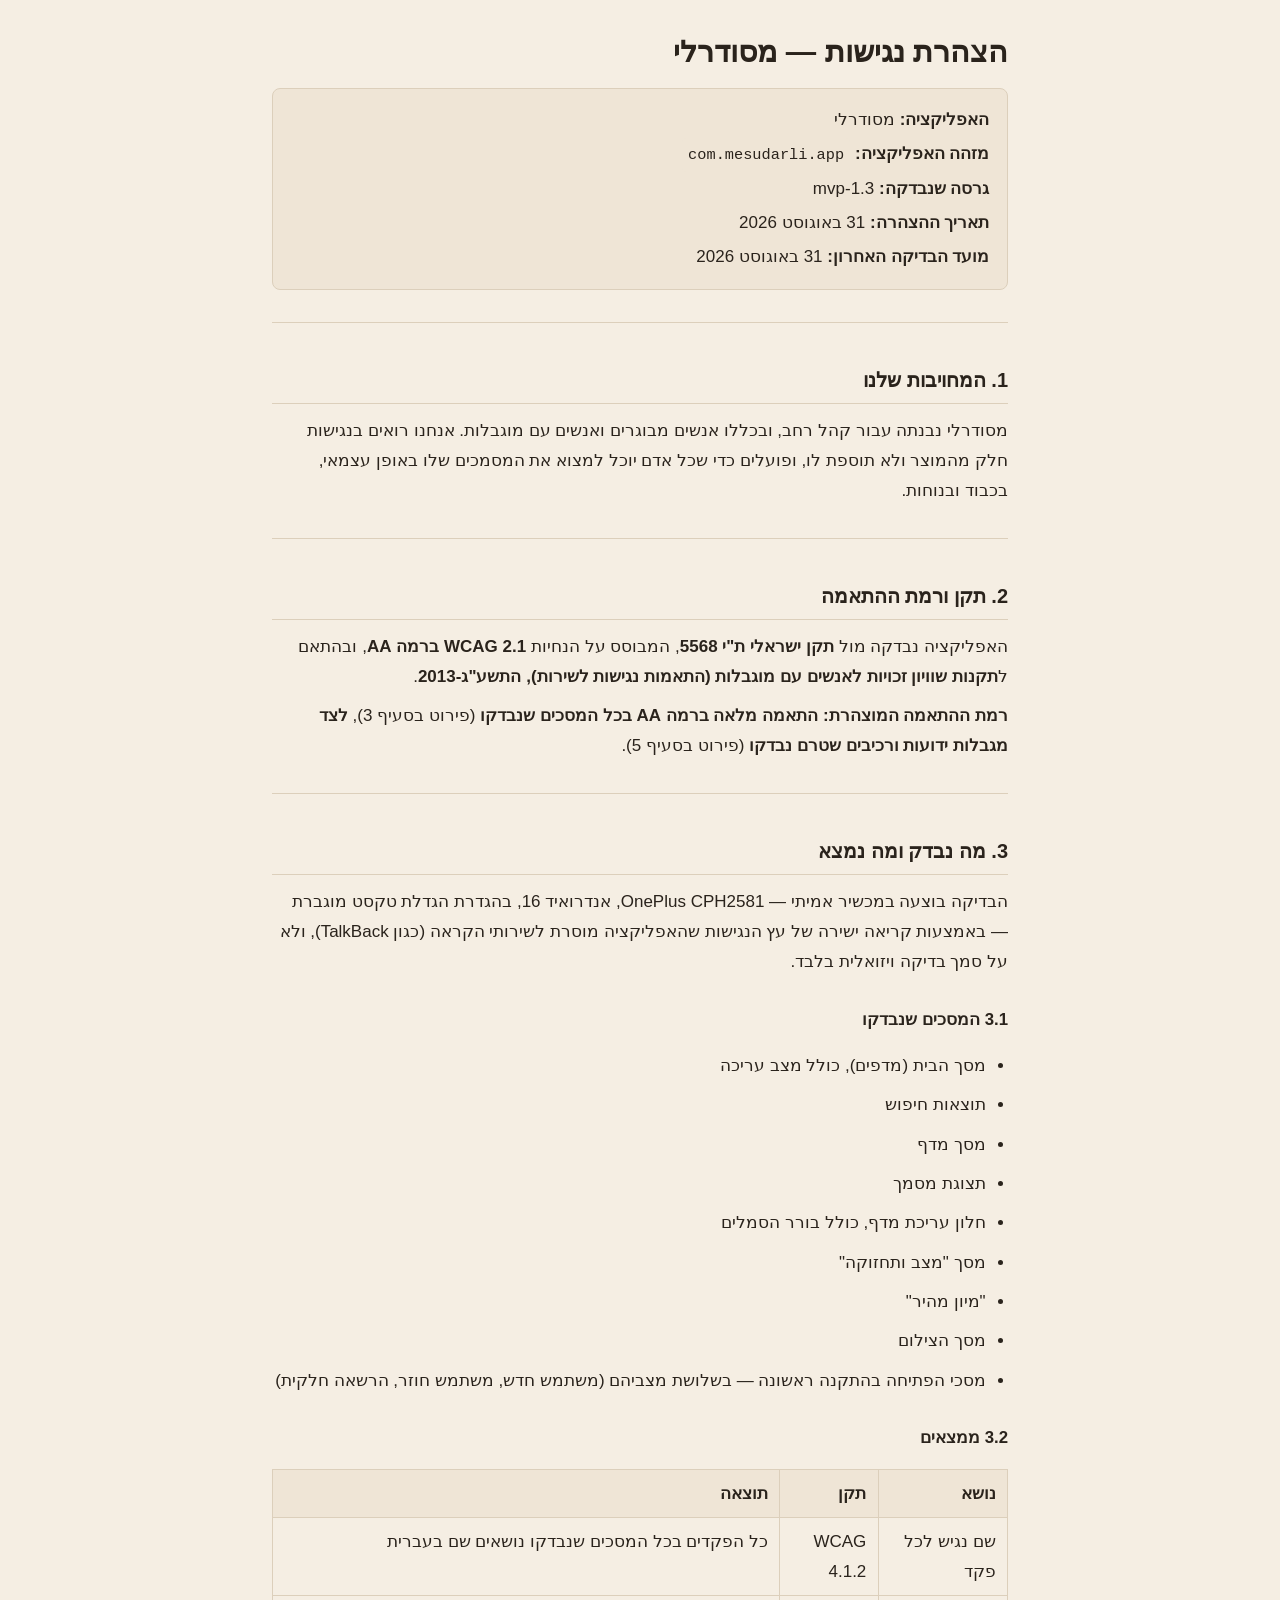
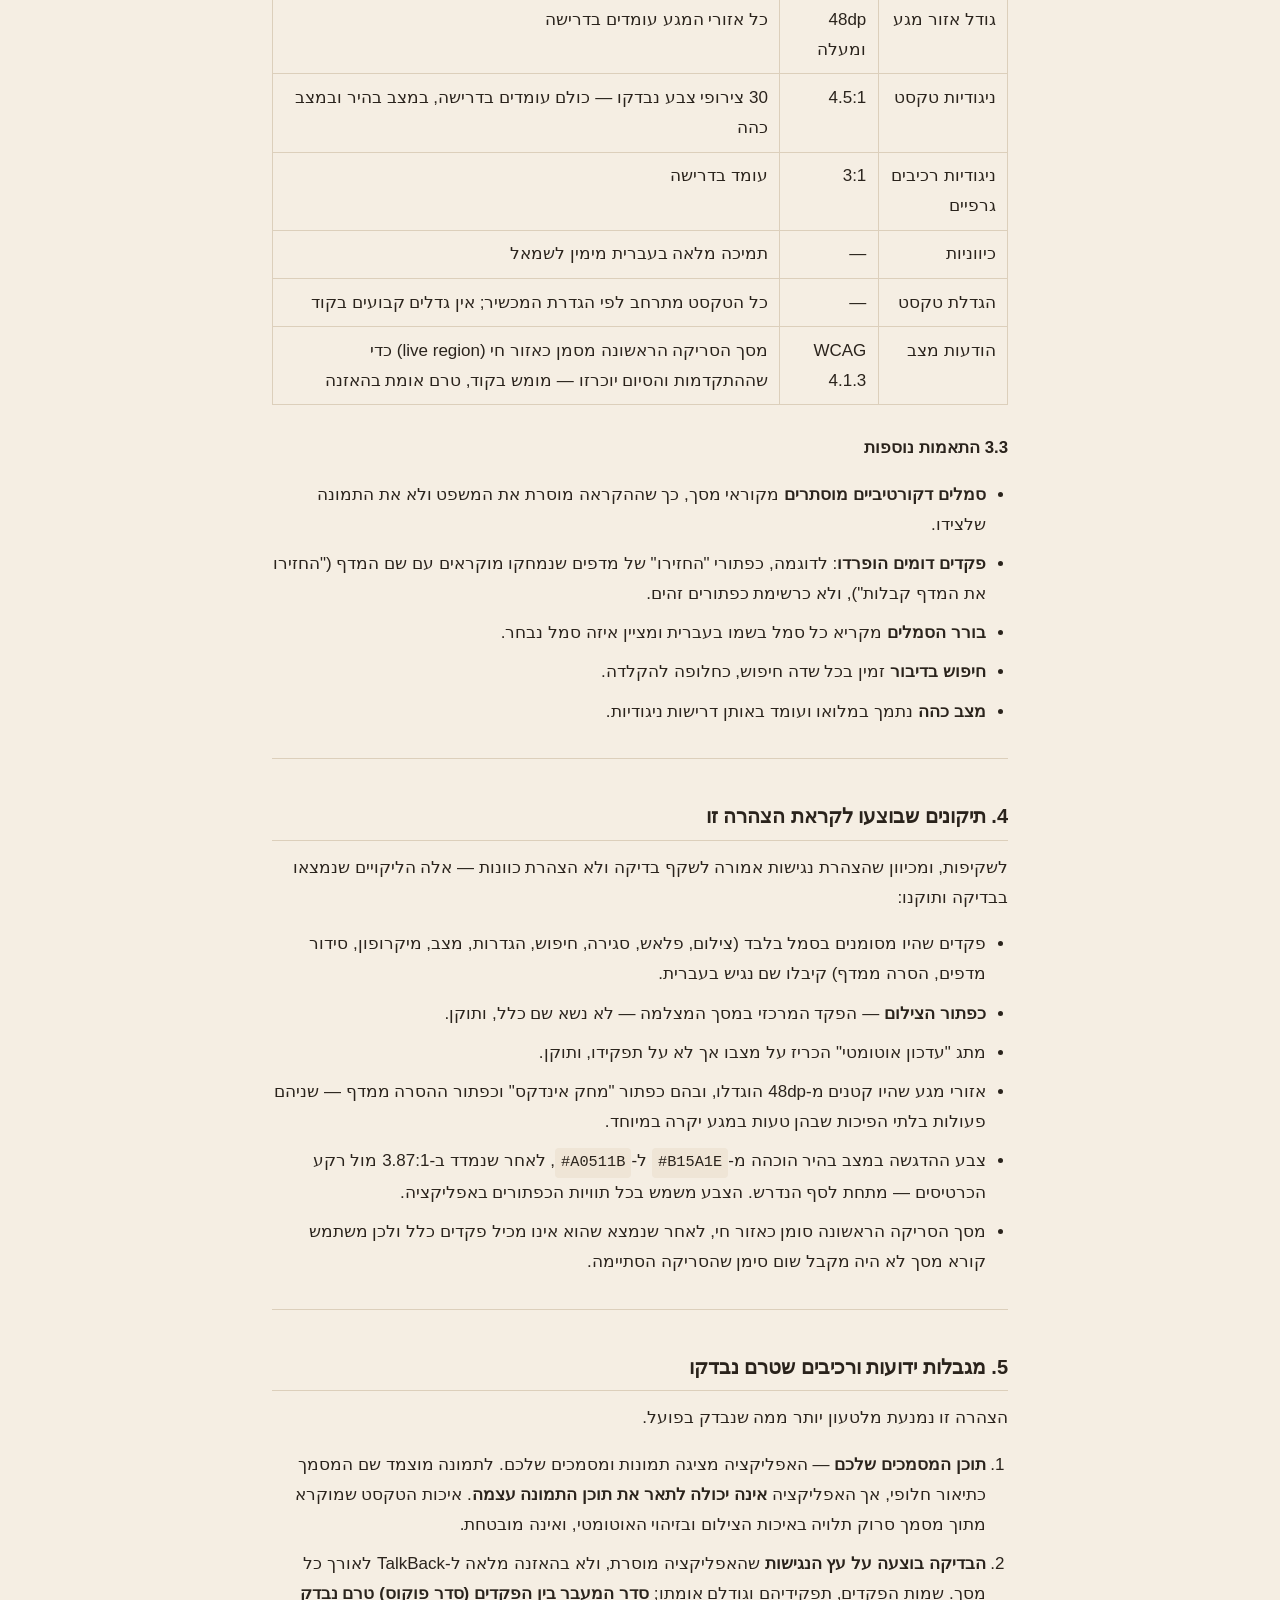
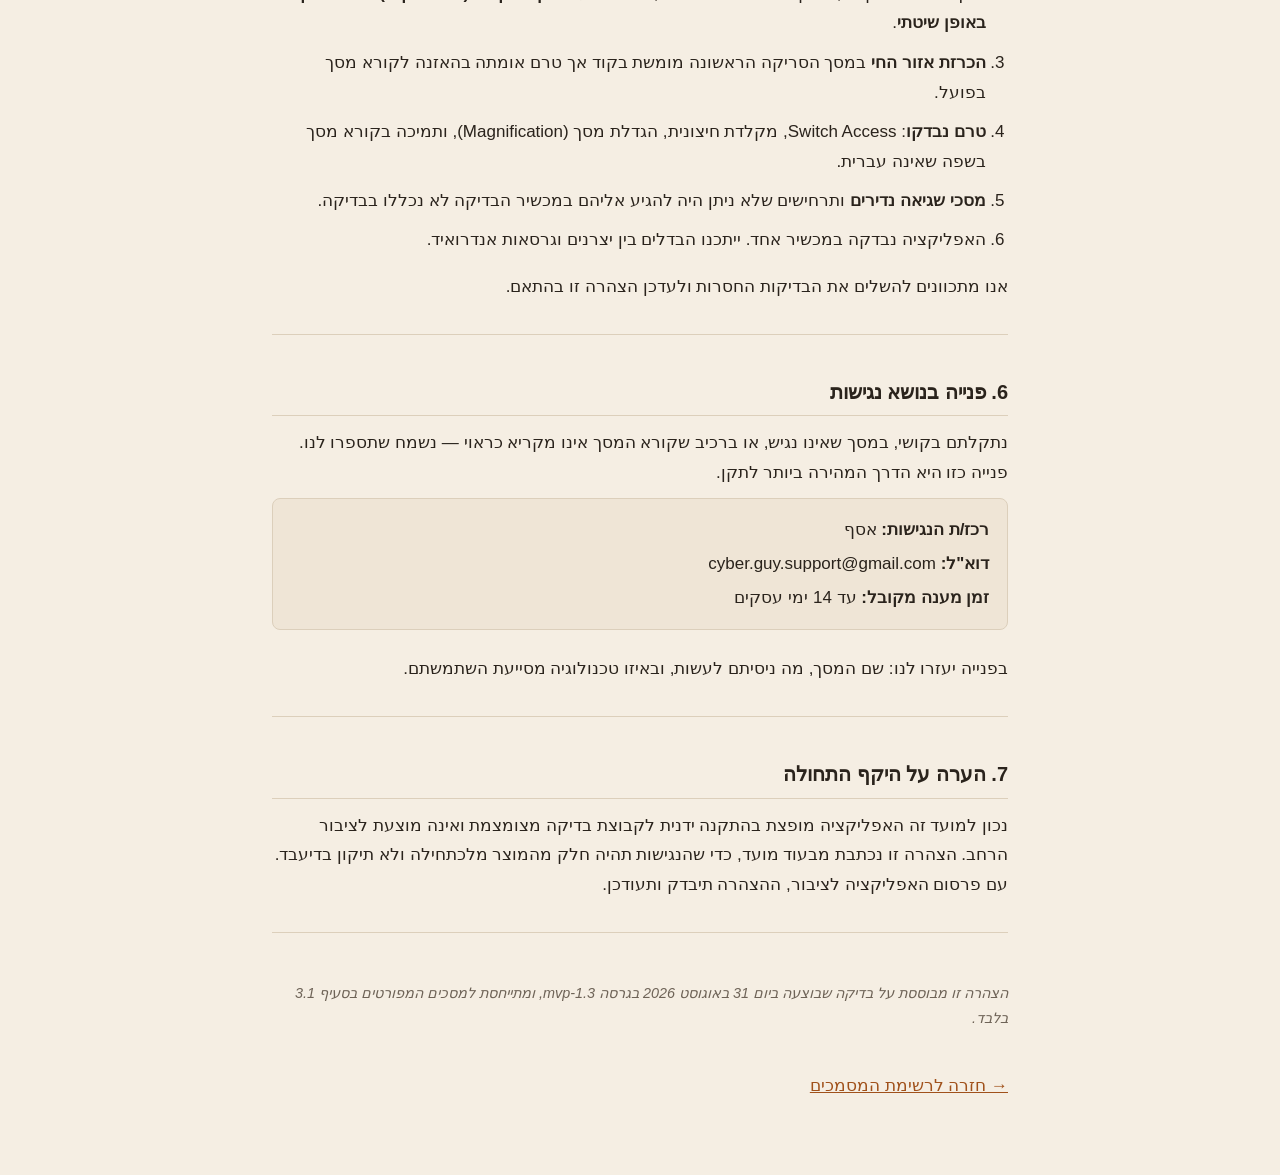
==== accessibility/index.html @ 5763c99a "Privacy policy and accessibility statement for מסודרלי Both documents in Hebrew, right-to-left, serv" ====
<!DOCTYPE html>
<html lang="he" dir="rtl">
<head>
<meta charset="utf-8">
<meta name="viewport" content="width=device-width, initial-scale=1">
<title>הצהרת נגישות — מסודרלי</title>
<link rel="stylesheet" href="../style.css">
</head>
<body>
<main>
<h1>הצהרת נגישות — מסודרלי</h1>
<p class="meta"><strong>האפליקציה:</strong> מסודרלי<br><strong>מזהה האפליקציה:</strong> <code>com.mesudarli.app</code><br><strong>גרסה שנבדקה:</strong> 1.3-mvp<br><strong>תאריך ההצהרה:</strong> 31 באוגוסט 2026<br><strong>מועד הבדיקה האחרון:</strong> 31 באוגוסט 2026</p>
<hr>
<h2>1. המחויבות שלנו</h2>
<p>מסודרלי נבנתה עבור קהל רחב, ובכללו אנשים מבוגרים ואנשים עם מוגבלות. אנחנו רואים בנגישות חלק מהמוצר ולא תוספת לו, ופועלים כדי שכל אדם יוכל למצוא את המסמכים שלו באופן עצמאי, בכבוד ובנוחות.</p>
<hr>
<h2>2. תקן ורמת ההתאמה</h2>
<p>האפליקציה נבדקה מול <strong>תקן ישראלי ת&quot;י 5568</strong>, המבוסס על הנחיות <strong>WCAG 2.1 ברמה AA</strong>, ובהתאם ל<strong>תקנות שוויון זכויות לאנשים עם מוגבלות (התאמות נגישות לשירות), התשע&quot;ג‑2013</strong>.</p>
<p><strong>רמת ההתאמה המוצהרת: התאמה מלאה ברמה AA בכל המסכים שנבדקו</strong> (פירוט בסעיף 3), <strong>לצד מגבלות ידועות ורכיבים שטרם נבדקו</strong> (פירוט בסעיף 5).</p>
<hr>
<h2>3. מה נבדק ומה נמצא</h2>
<p>הבדיקה בוצעה במכשיר אמיתי — OnePlus CPH2581, אנדרואיד 16, בהגדרת הגדלת טקסט מוגברת — באמצעות קריאה ישירה של עץ הנגישות שהאפליקציה מוסרת לשירותי הקראה (כגון TalkBack), ולא על סמך בדיקה ויזואלית בלבד.</p>
<h3>3.1 המסכים שנבדקו</h3>
<ul><li>מסך הבית (מדפים), כולל מצב עריכה</li><li>תוצאות חיפוש</li><li>מסך מדף</li><li>תצוגת מסמך</li><li>חלון עריכת מדף, כולל בורר הסמלים</li><li>מסך &quot;מצב ותחזוקה&quot;</li><li>&quot;מיון מהיר&quot;</li><li>מסך הצילום</li><li>מסכי הפתיחה בהתקנה ראשונה — בשלושת מצביהם (משתמש חדש, משתמש חוזר, הרשאה חלקית)</li></ul>
<h3>3.2 ממצאים</h3>
<table>
<tr><th>נושא</th><th>תקן</th><th>תוצאה</th></tr>
<tr><td>שם נגיש לכל פקד</td><td>WCAG 4.1.2</td><td>כל הפקדים בכל המסכים שנבדקו נושאים שם בעברית</td></tr>
<tr><td>גודל אזור מגע</td><td>48dp ומעלה</td><td>כל אזורי המגע עומדים בדרישה</td></tr>
<tr><td>ניגודיות טקסט</td><td>4.5:1</td><td>30 צירופי צבע נבדקו — כולם עומדים בדרישה, במצב בהיר ובמצב כהה</td></tr>
<tr><td>ניגודיות רכיבים גרפיים</td><td>3:1</td><td>עומד בדרישה</td></tr>
<tr><td>כיווניות</td><td>—</td><td>תמיכה מלאה בעברית מימין לשמאל</td></tr>
<tr><td>הגדלת טקסט</td><td>—</td><td>כל הטקסט מתרחב לפי הגדרת המכשיר; אין גדלים קבועים בקוד</td></tr>
<tr><td>הודעות מצב</td><td>WCAG 4.1.3</td><td>מסך הסריקה הראשונה מסמן כאזור חי (live region) כדי שההתקדמות והסיום יוכרזו — מומש בקוד, טרם אומת בהאזנה</td></tr>
</table>
<h3>3.3 התאמות נוספות</h3>
<ul><li><strong>סמלים דקורטיביים מוסתרים</strong> מקוראי מסך, כך שההקראה מוסרת את המשפט ולא את התמונה שלצידו.</li><li><strong>פקדים דומים הופרדו</strong>: לדוגמה, כפתורי &quot;החזירו&quot; של מדפים שנמחקו מוקראים עם שם המדף (&quot;החזירו את המדף קבלות&quot;), ולא כרשימת כפתורים זהים.</li><li><strong>בורר הסמלים</strong> מקריא כל סמל בשמו בעברית ומציין איזה סמל נבחר.</li><li><strong>חיפוש בדיבור</strong> זמין בכל שדה חיפוש, כחלופה להקלדה.</li><li><strong>מצב כהה</strong> נתמך במלואו ועומד באותן דרישות ניגודיות.</li></ul>
<hr>
<h2>4. תיקונים שבוצעו לקראת הצהרה זו</h2>
<p>לשקיפות, ומכיוון שהצהרת נגישות אמורה לשקף בדיקה ולא הצהרת כוונות — אלה הליקויים שנמצאו בבדיקה ותוקנו:</p>
<ul><li>פקדים שהיו מסומנים בסמל בלבד (צילום, פלאש, סגירה, חיפוש, הגדרות, מצב, מיקרופון, סידור מדפים, הסרה ממדף) קיבלו שם נגיש בעברית.</li><li><strong>כפתור הצילום</strong> — הפקד המרכזי במסך המצלמה — לא נשא שם כלל, ותוקן.</li><li>מתג &quot;עדכון אוטומטי&quot; הכריז על מצבו אך לא על תפקידו, ותוקן.</li><li>אזורי מגע שהיו קטנים מ‑48dp הוגדלו, ובהם כפתור &quot;מחק אינדקס&quot; וכפתור ההסרה ממדף — שניהם פעולות בלתי הפיכות שבהן טעות במגע יקרה במיוחד.</li><li>צבע ההדגשה במצב בהיר הוכהה מ‑<code>#B15A1E</code> ל‑<code>#A0511B</code>, לאחר שנמדד ב‑3.87:1 מול רקע הכרטיסים — מתחת לסף הנדרש. הצבע משמש בכל תוויות הכפתורים באפליקציה.</li><li>מסך הסריקה הראשונה סומן כאזור חי, לאחר שנמצא שהוא אינו מכיל פקדים כלל ולכן משתמש קורא מסך לא היה מקבל שום סימן שהסריקה הסתיימה.</li></ul>
<hr>
<h2>5. מגבלות ידועות ורכיבים שטרם נבדקו</h2>
<p>הצהרה זו נמנעת מלטעון יותר ממה שנבדק בפועל.</p>
<ol><li><strong>תוכן המסמכים שלכם</strong> — האפליקציה מציגה תמונות ומסמכים שלכם. לתמונה מוצמד שם המסמך כתיאור חלופי, אך האפליקציה <strong>אינה יכולה לתאר את תוכן התמונה עצמה</strong>. איכות הטקסט שמוקרא מתוך מסמך סרוק תלויה באיכות הצילום ובזיהוי האוטומטי, ואינה מובטחת.</li><li><strong>הבדיקה בוצעה על עץ הנגישות</strong> שהאפליקציה מוסרת, ולא בהאזנה מלאה ל‑TalkBack לאורך כל מסך. שמות הפקדים, תפקידיהם וגודלם אומתו; <strong>סדר המעבר בין הפקדים (סדר פוקוס) טרם נבדק באופן שיטתי</strong>.</li><li><strong>הכרזת אזור החי</strong> במסך הסריקה הראשונה מומשת בקוד אך טרם אומתה בהאזנה לקורא מסך בפועל.</li><li><strong>טרם נבדקו</strong>: Switch Access, מקלדת חיצונית, הגדלת מסך (Magnification), ותמיכה בקורא מסך בשפה שאינה עברית.</li><li><strong>מסכי שגיאה נדירים</strong> ותרחישים שלא ניתן היה להגיע אליהם במכשיר הבדיקה לא נכללו בבדיקה.</li><li>האפליקציה נבדקה במכשיר אחד. ייתכנו הבדלים בין יצרנים וגרסאות אנדרואיד.</li></ol>
<p>אנו מתכוונים להשלים את הבדיקות החסרות ולעדכן הצהרה זו בהתאם.</p>
<hr>
<h2>6. פנייה בנושא נגישות</h2>
<p>נתקלתם בקושי, במסך שאינו נגיש, או ברכיב שקורא המסך אינו מקריא כראוי — נשמח שתספרו לנו. פנייה כזו היא הדרך המהירה ביותר לתקן.</p>
<p class="meta"><strong>רכז/ת הנגישות:</strong> אסף<br><strong>דוא&quot;ל:</strong> cyber.guy.support@gmail.com<br><strong>זמן מענה מקובל:</strong> עד 14 ימי עסקים</p>
<p>בפנייה יעזרו לנו: שם המסך, מה ניסיתם לעשות, ובאיזו טכנולוגיה מסייעת השתמשתם.</p>
<hr>
<h2>7. הערה על היקף התחולה</h2>
<p>נכון למועד זה האפליקציה מופצת בהתקנה ידנית לקבוצת בדיקה מצומצמת ואינה מוצעת לציבור הרחב. הצהרה זו נכתבת מבעוד מועד, כדי שהנגישות תהיה חלק מהמוצר מלכתחילה ולא תיקון בדיעבד. עם פרסום האפליקציה לציבור, ההצהרה תיבדק ותעודכן.</p>
<hr>
<footer><em>הצהרה זו מבוססת על בדיקה שבוצעה ביום 31 באוגוסט 2026 בגרסה 1.3-mvp, ומתייחסת למסכים המפורטים בסעיף 3.1 בלבד.</em></footer>
<p style="margin-top:2.5rem"><a href="../">→ חזרה לרשימת המסמכים</a></p>
</main>
</body>
</html>
---- style.css ----
:root { color-scheme: light dark; --ink:#2A231C; --bg:#F5EEE3; --card:#EFE5D6;
         --muted:#6E6357; --accent:#A0511B; --line:#DCCFBB; }
@media (prefers-color-scheme: dark) {
  :root { --ink:#F1E9DE; --bg:#17130F; --card:#2C241C; --muted:#B3A695;
          --accent:#E2913F; --line:#3A2F26; }
}
* { box-sizing: border-box; }
body { margin:0; padding:2rem 1rem 4rem; background:var(--bg); color:var(--ink);
       font-family:"Segoe UI","Noto Sans Hebrew",Arial,sans-serif; line-height:1.75;
       font-size:17px; }
main { max-width:46rem; margin:0 auto; }
h1 { font-size:1.9rem; line-height:1.3; margin:0 0 1rem; }
h2 { font-size:1.25rem; margin:2.5rem 0 .75rem; padding-bottom:.35rem;
     border-bottom:1px solid var(--line); }
h3 { font-size:1.05rem; margin:1.75rem 0 .5rem; }
p, li { margin:.6rem 0; }
ul, ol { padding-inline-start:1.4rem; }
a { color:var(--accent); }
code { background:var(--card); padding:.12em .4em; border-radius:4px;
       font-family:Consolas,"Courier New",monospace; font-size:.9em;
       direction:ltr; unicode-bidi:embed; display:inline-block; }
hr { border:0; border-top:1px solid var(--line); margin:2rem 0; }
table { border-collapse:collapse; width:100%; margin:1rem 0; display:block;
        overflow-x:auto; }
th, td { border:1px solid var(--line); padding:.55rem .7rem; text-align:right;
         vertical-align:top; }
th { background:var(--card); font-weight:700; }
.meta { background:var(--card); border:1px solid var(--line); border-radius:8px;
        padding:.9rem 1.1rem; margin:0 0 1.5rem; line-height:2; }
footer { margin-top:3rem; color:var(--muted); font-size:.9rem; }
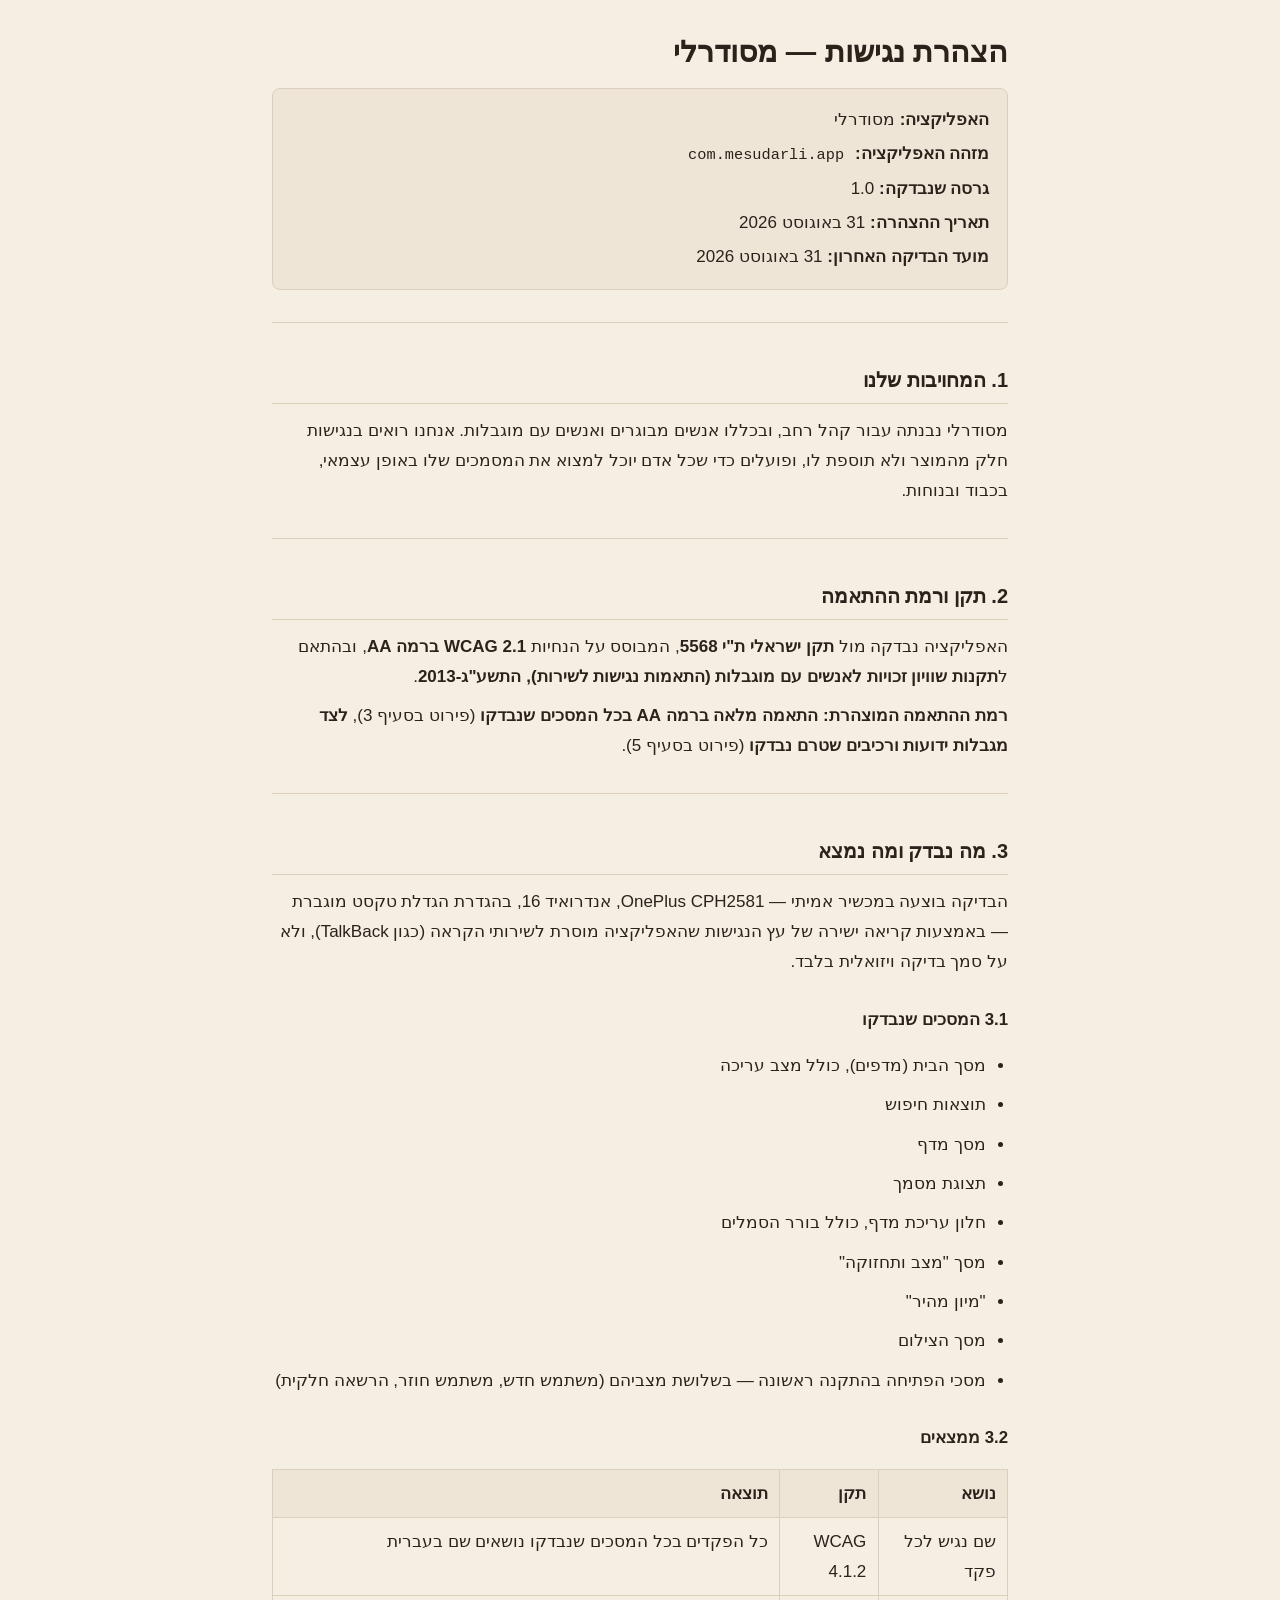
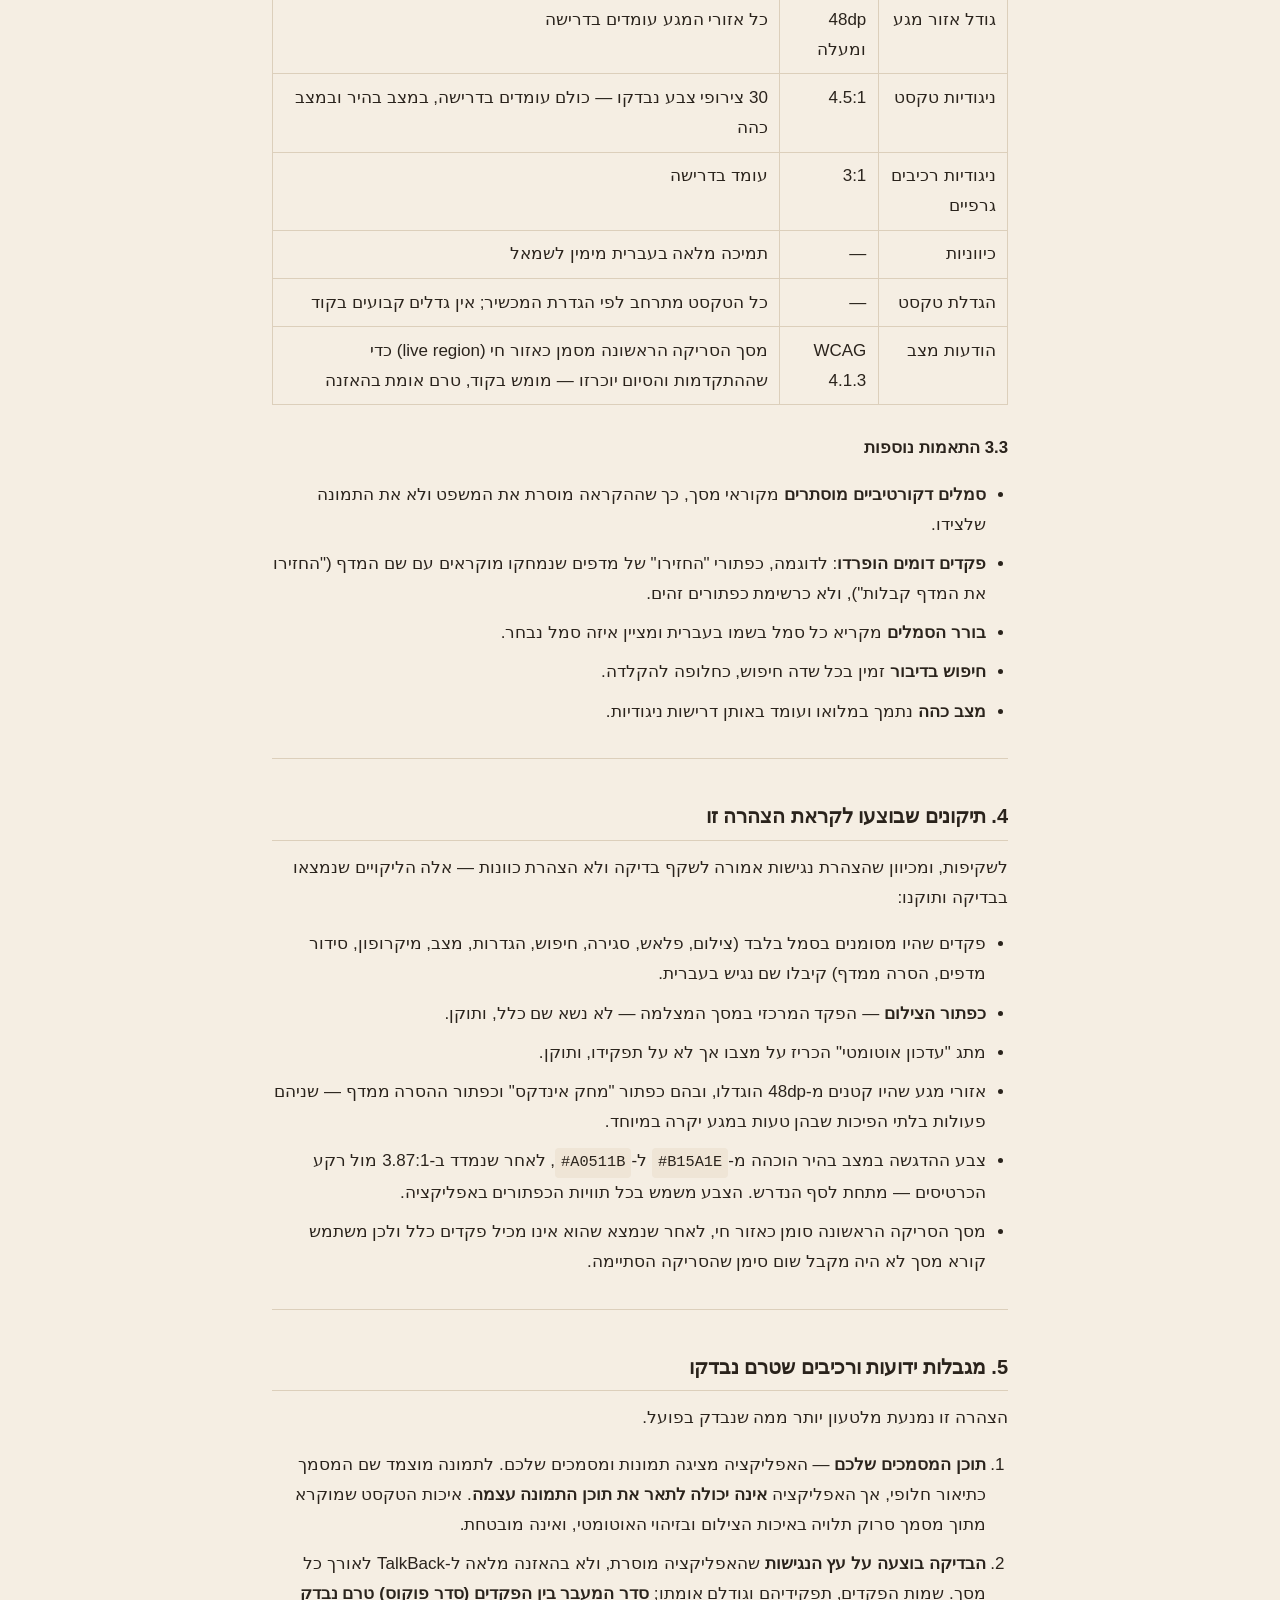
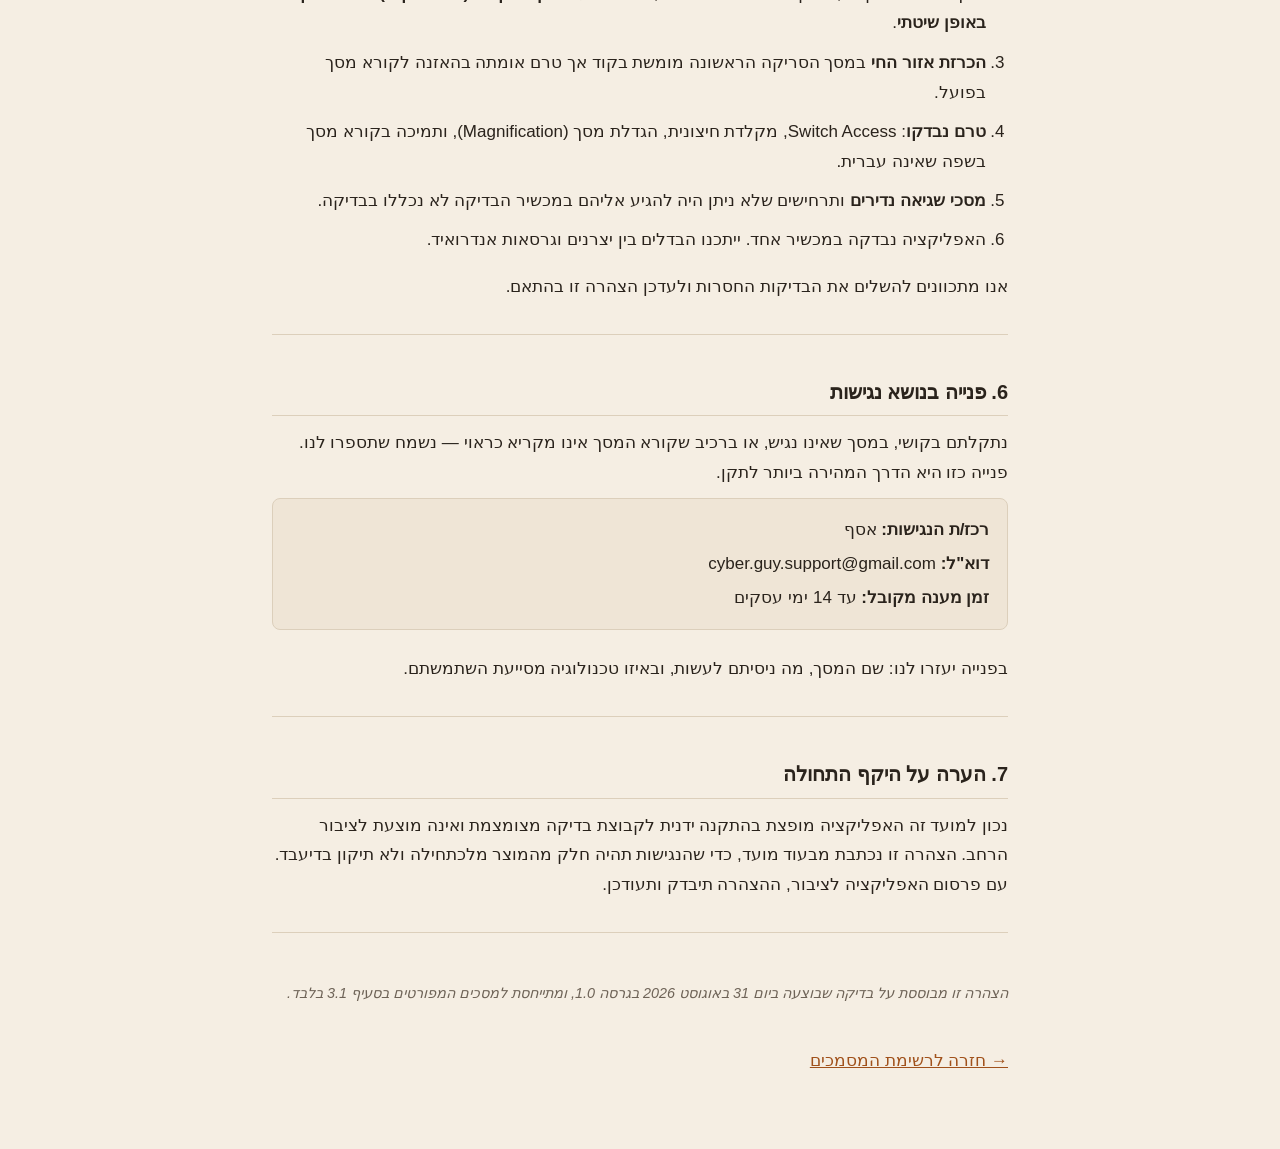
==== commit 0b06a8a3: "Label privacy policy and accessibility statement as version 1.0 (was 1.3-mvp) Co-Authored-By: Claude" ====
--- a/accessibility/index.html
+++ b/accessibility/index.html
@@ -9,7 +9,7 @@
 <body>
 <main>
 <h1>הצהרת נגישות — מסודרלי</h1>
-<p class="meta"><strong>האפליקציה:</strong> מסודרלי<br><strong>מזהה האפליקציה:</strong> <code>com.mesudarli.app</code><br><strong>גרסה שנבדקה:</strong> 1.3-mvp<br><strong>תאריך ההצהרה:</strong> 31 באוגוסט 2026<br><strong>מועד הבדיקה האחרון:</strong> 31 באוגוסט 2026</p>
+<p class="meta"><strong>האפליקציה:</strong> מסודרלי<br><strong>מזהה האפליקציה:</strong> <code>com.mesudarli.app</code><br><strong>גרסה שנבדקה:</strong> 1.0<br><strong>תאריך ההצהרה:</strong> 31 באוגוסט 2026<br><strong>מועד הבדיקה האחרון:</strong> 31 באוגוסט 2026</p>
 <hr>
 <h2>1. המחויבות שלנו</h2>
 <p>מסודרלי נבנתה עבור קהל רחב, ובכללו אנשים מבוגרים ואנשים עם מוגבלות. אנחנו רואים בנגישות חלק מהמוצר ולא תוספת לו, ופועלים כדי שכל אדם יוכל למצוא את המסמכים שלו באופן עצמאי, בכבוד ובנוחות.</p>
@@ -53,7 +53,7 @@
 <h2>7. הערה על היקף התחולה</h2>
 <p>נכון למועד זה האפליקציה מופצת בהתקנה ידנית לקבוצת בדיקה מצומצמת ואינה מוצעת לציבור הרחב. הצהרה זו נכתבת מבעוד מועד, כדי שהנגישות תהיה חלק מהמוצר מלכתחילה ולא תיקון בדיעבד. עם פרסום האפליקציה לציבור, ההצהרה תיבדק ותעודכן.</p>
 <hr>
-<footer><em>הצהרה זו מבוססת על בדיקה שבוצעה ביום 31 באוגוסט 2026 בגרסה 1.3-mvp, ומתייחסת למסכים המפורטים בסעיף 3.1 בלבד.</em></footer>
+<footer><em>הצהרה זו מבוססת על בדיקה שבוצעה ביום 31 באוגוסט 2026 בגרסה 1.0, ומתייחסת למסכים המפורטים בסעיף 3.1 בלבד.</em></footer>
 <p style="margin-top:2.5rem"><a href="../">→ חזרה לרשימת המסמכים</a></p>
 </main>
 </body>
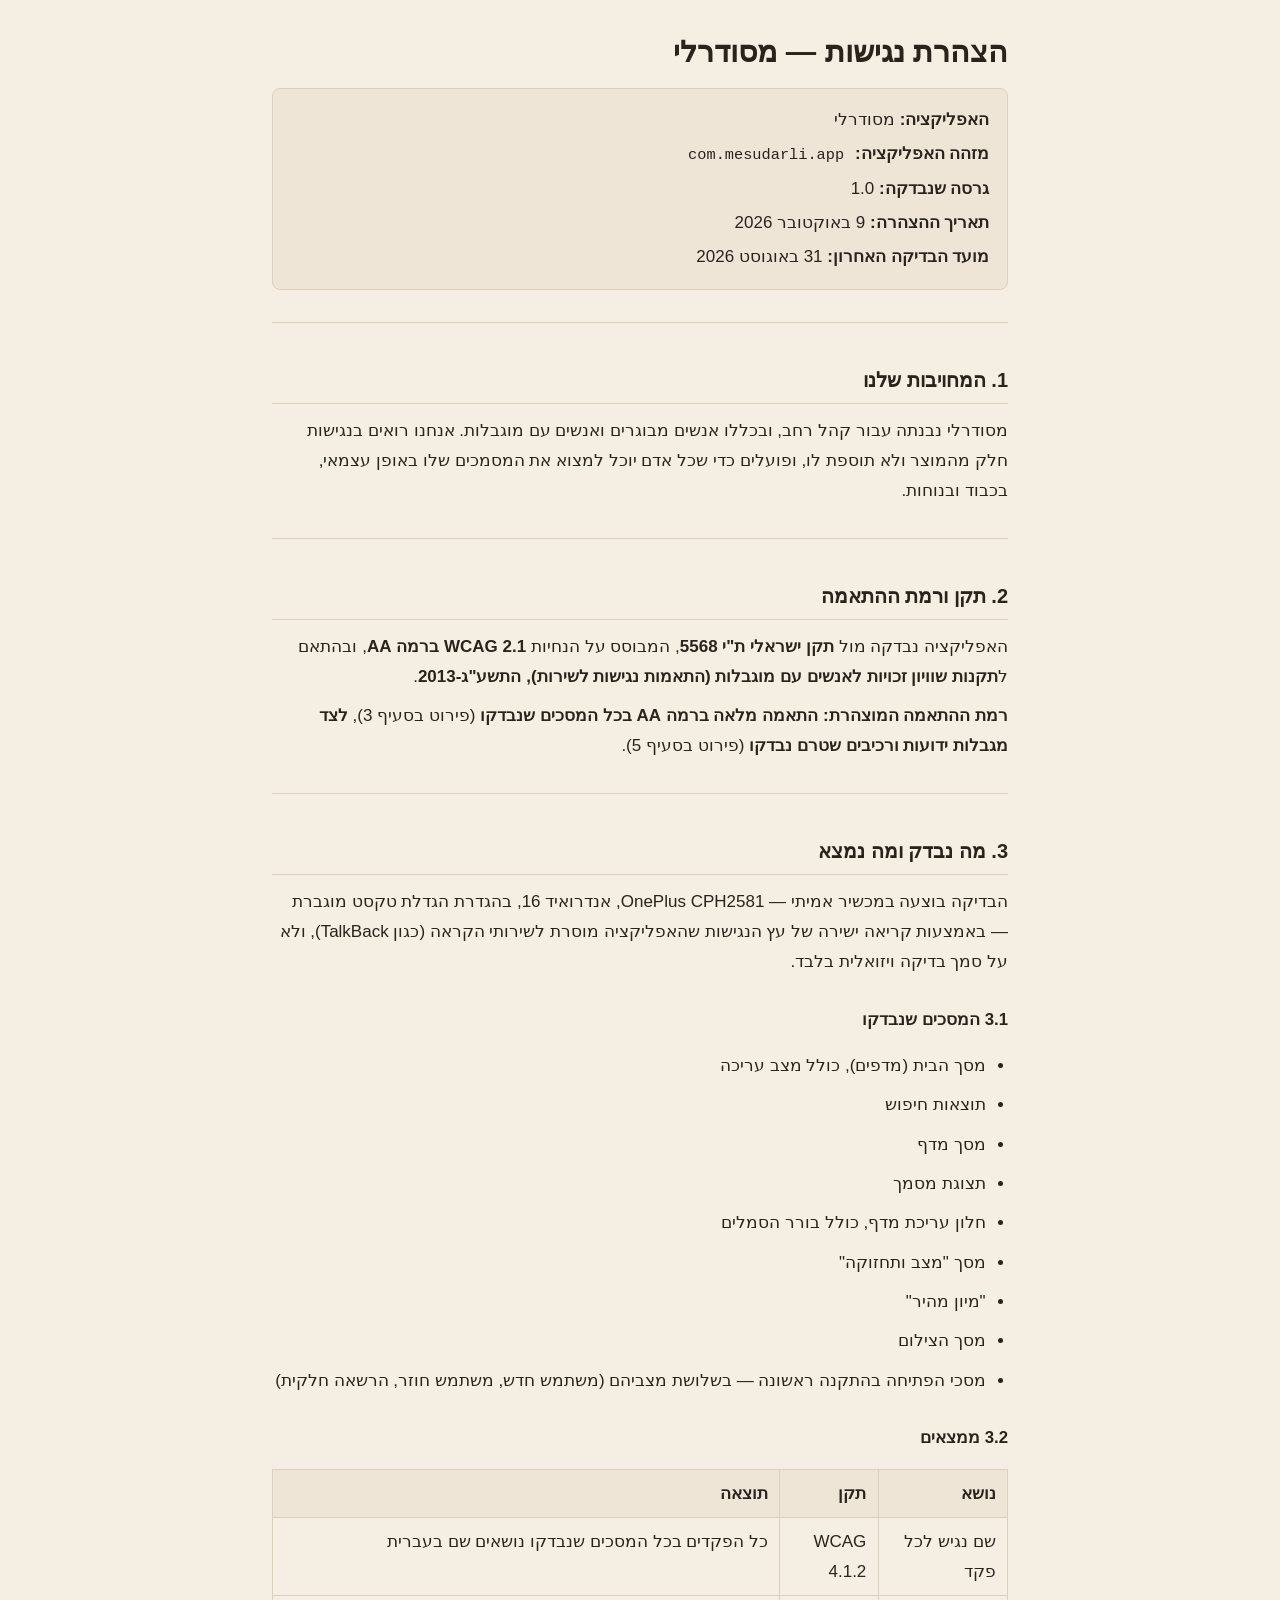
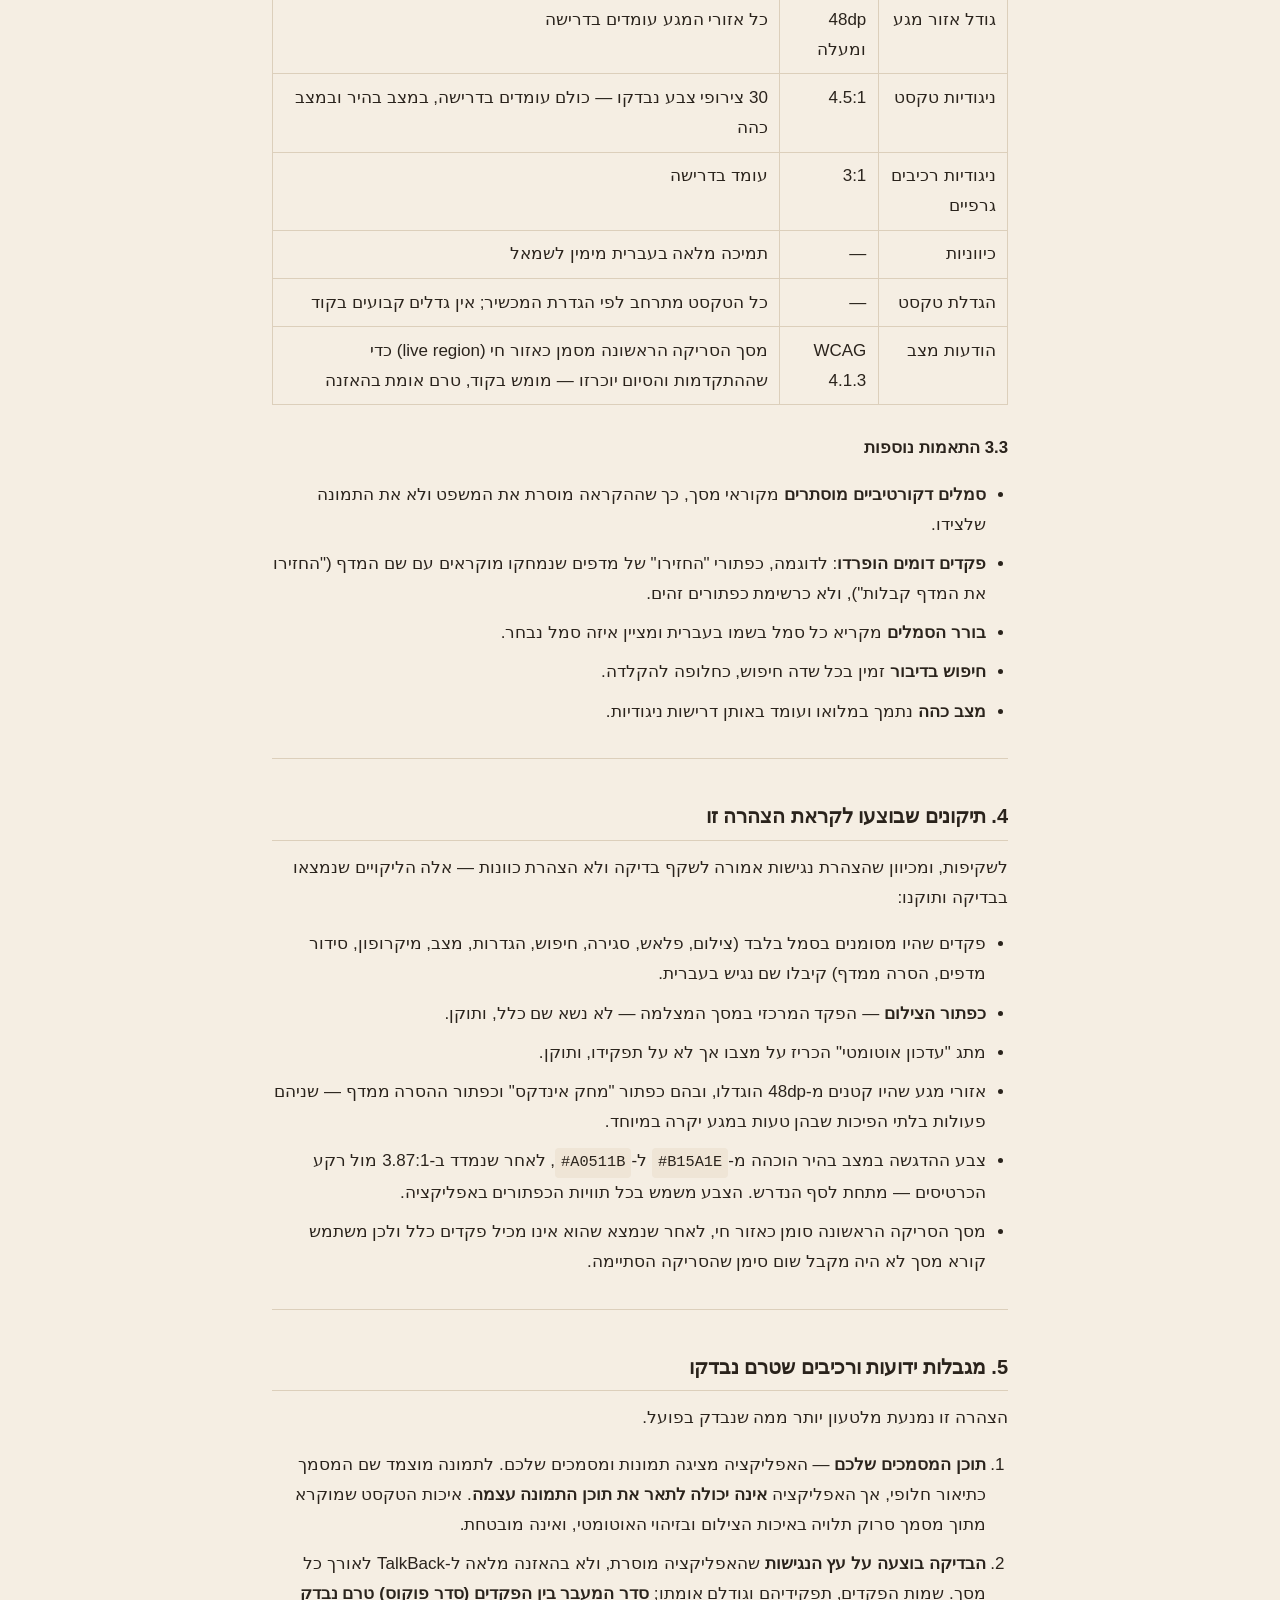
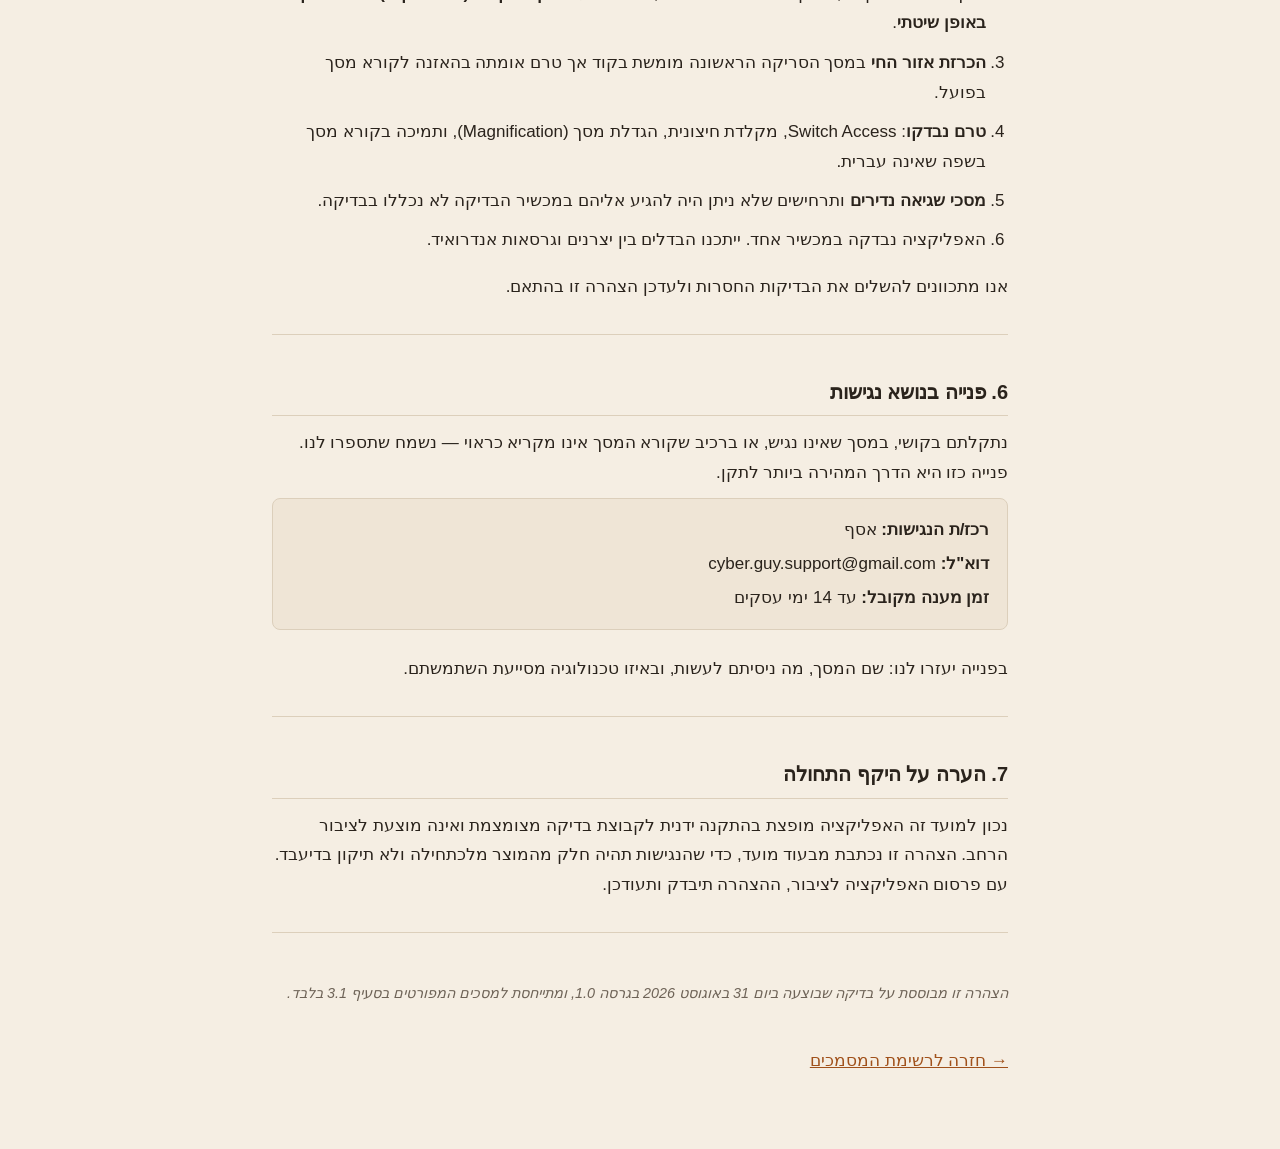
==== commit 66102f57: "Set last-updated date to 9 Oct 2026; drop earlier-version note from privacy policy Co-Authored-By: C" ====
--- a/accessibility/index.html
+++ b/accessibility/index.html
@@ -9,7 +9,7 @@
 <body>
 <main>
 <h1>הצהרת נגישות — מסודרלי</h1>
-<p class="meta"><strong>האפליקציה:</strong> מסודרלי<br><strong>מזהה האפליקציה:</strong> <code>com.mesudarli.app</code><br><strong>גרסה שנבדקה:</strong> 1.0<br><strong>תאריך ההצהרה:</strong> 31 באוגוסט 2026<br><strong>מועד הבדיקה האחרון:</strong> 31 באוגוסט 2026</p>
+<p class="meta"><strong>האפליקציה:</strong> מסודרלי<br><strong>מזהה האפליקציה:</strong> <code>com.mesudarli.app</code><br><strong>גרסה שנבדקה:</strong> 1.0<br><strong>תאריך ההצהרה:</strong> 9 באוקטובר 2026<br><strong>מועד הבדיקה האחרון:</strong> 31 באוגוסט 2026</p>
 <hr>
 <h2>1. המחויבות שלנו</h2>
 <p>מסודרלי נבנתה עבור קהל רחב, ובכללו אנשים מבוגרים ואנשים עם מוגבלות. אנחנו רואים בנגישות חלק מהמוצר ולא תוספת לו, ופועלים כדי שכל אדם יוכל למצוא את המסמכים שלו באופן עצמאי, בכבוד ובנוחות.</p>
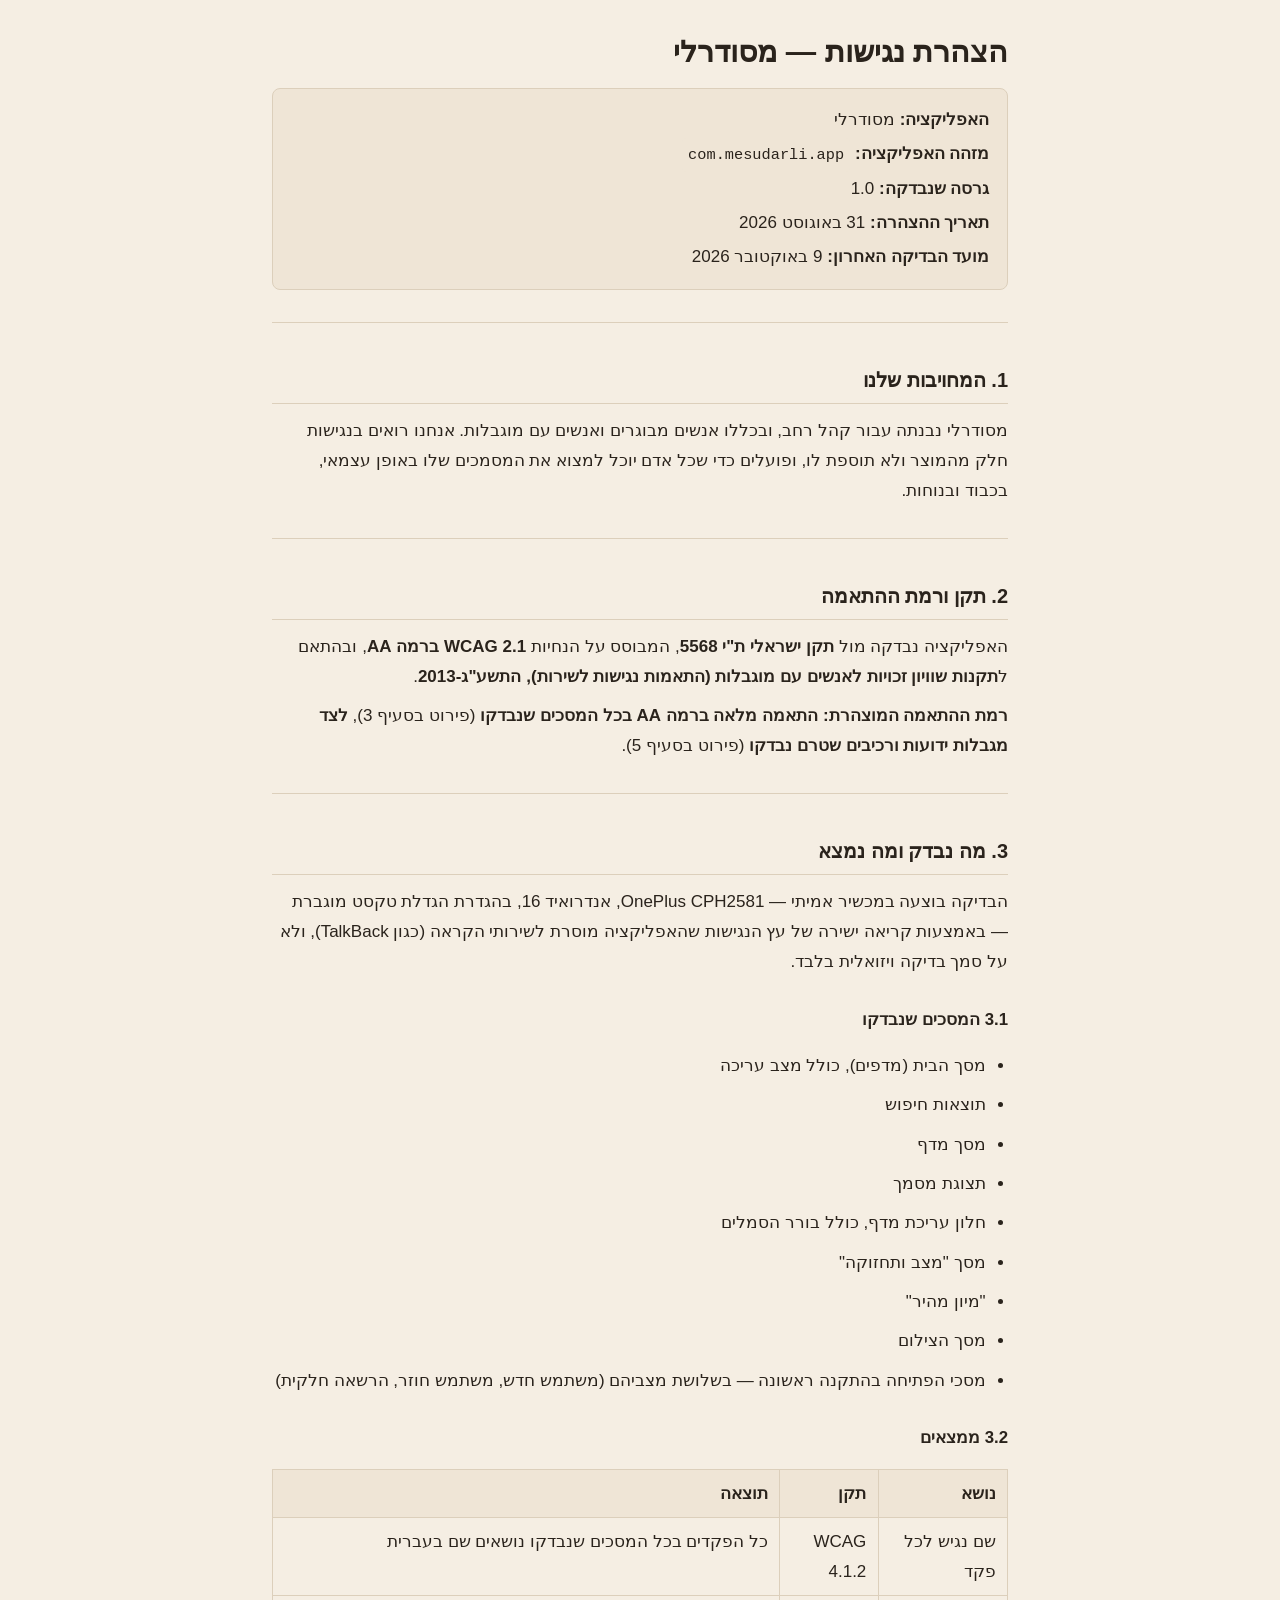
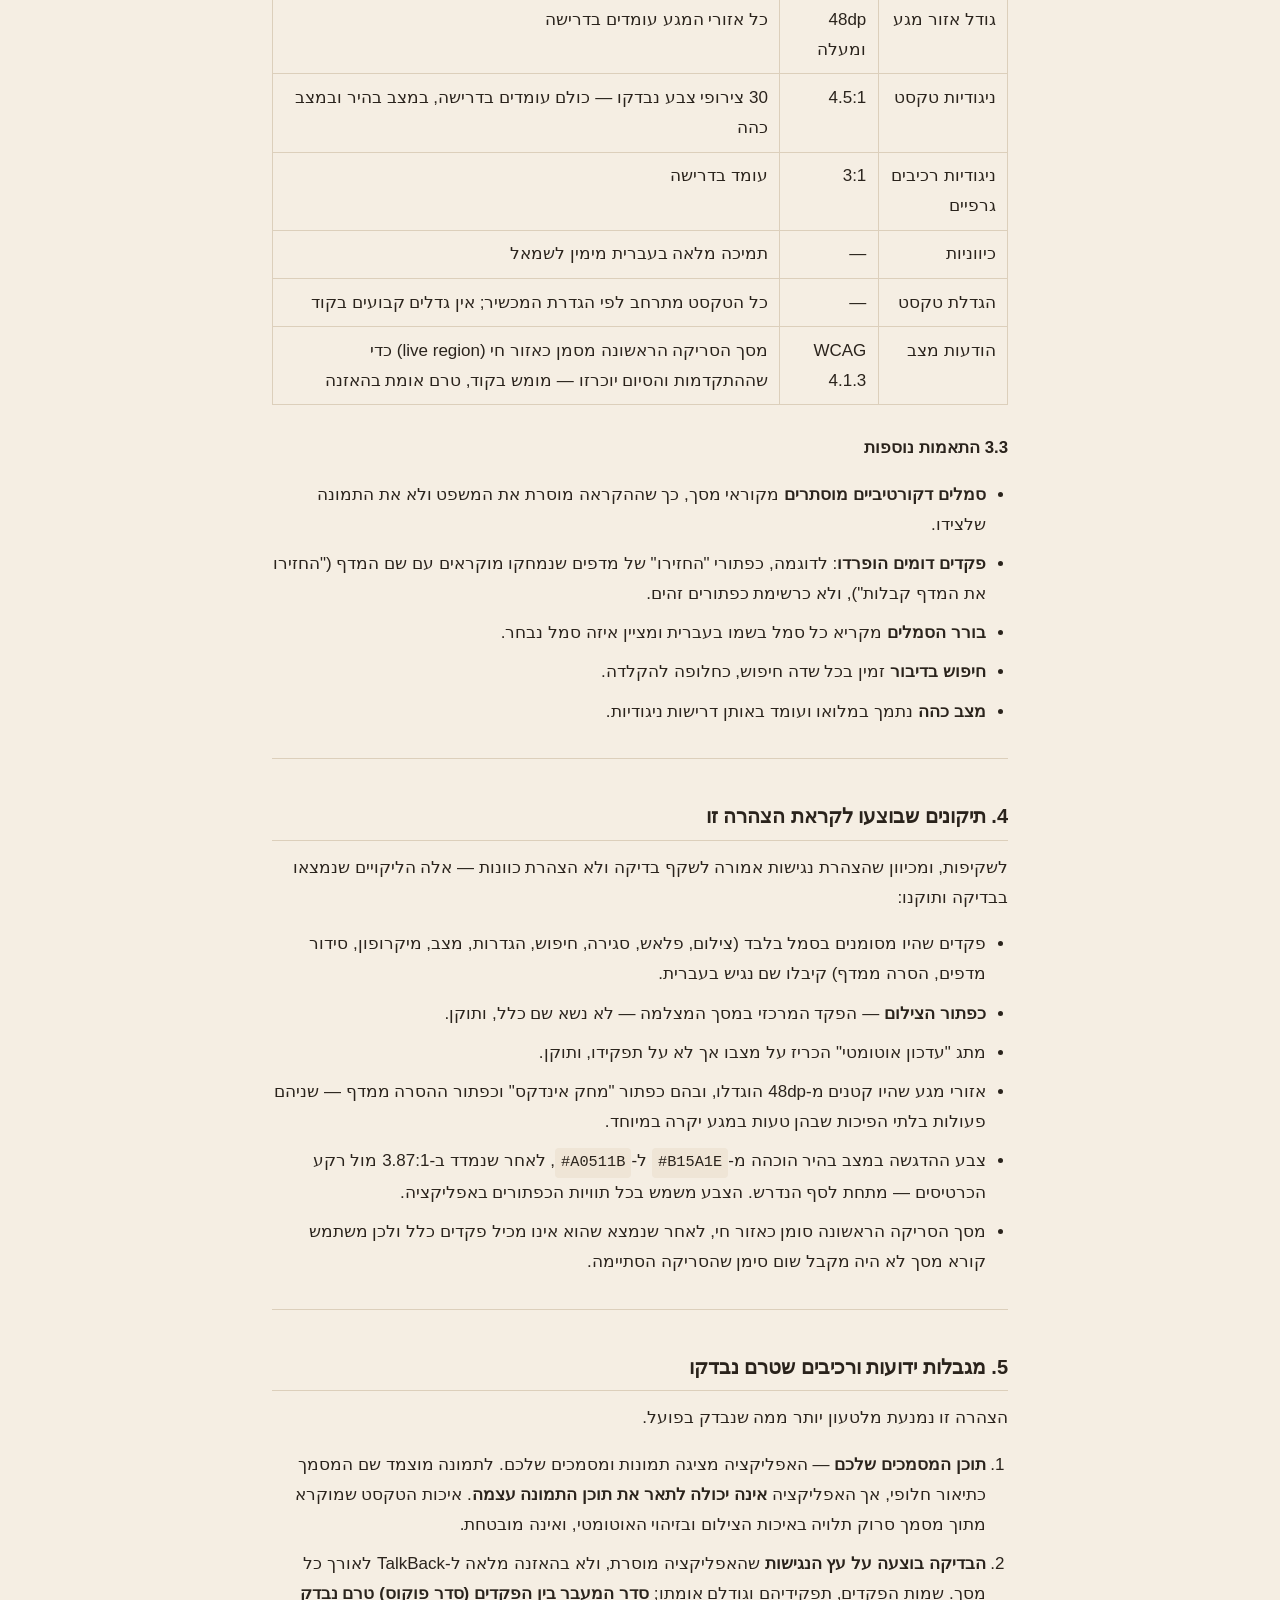
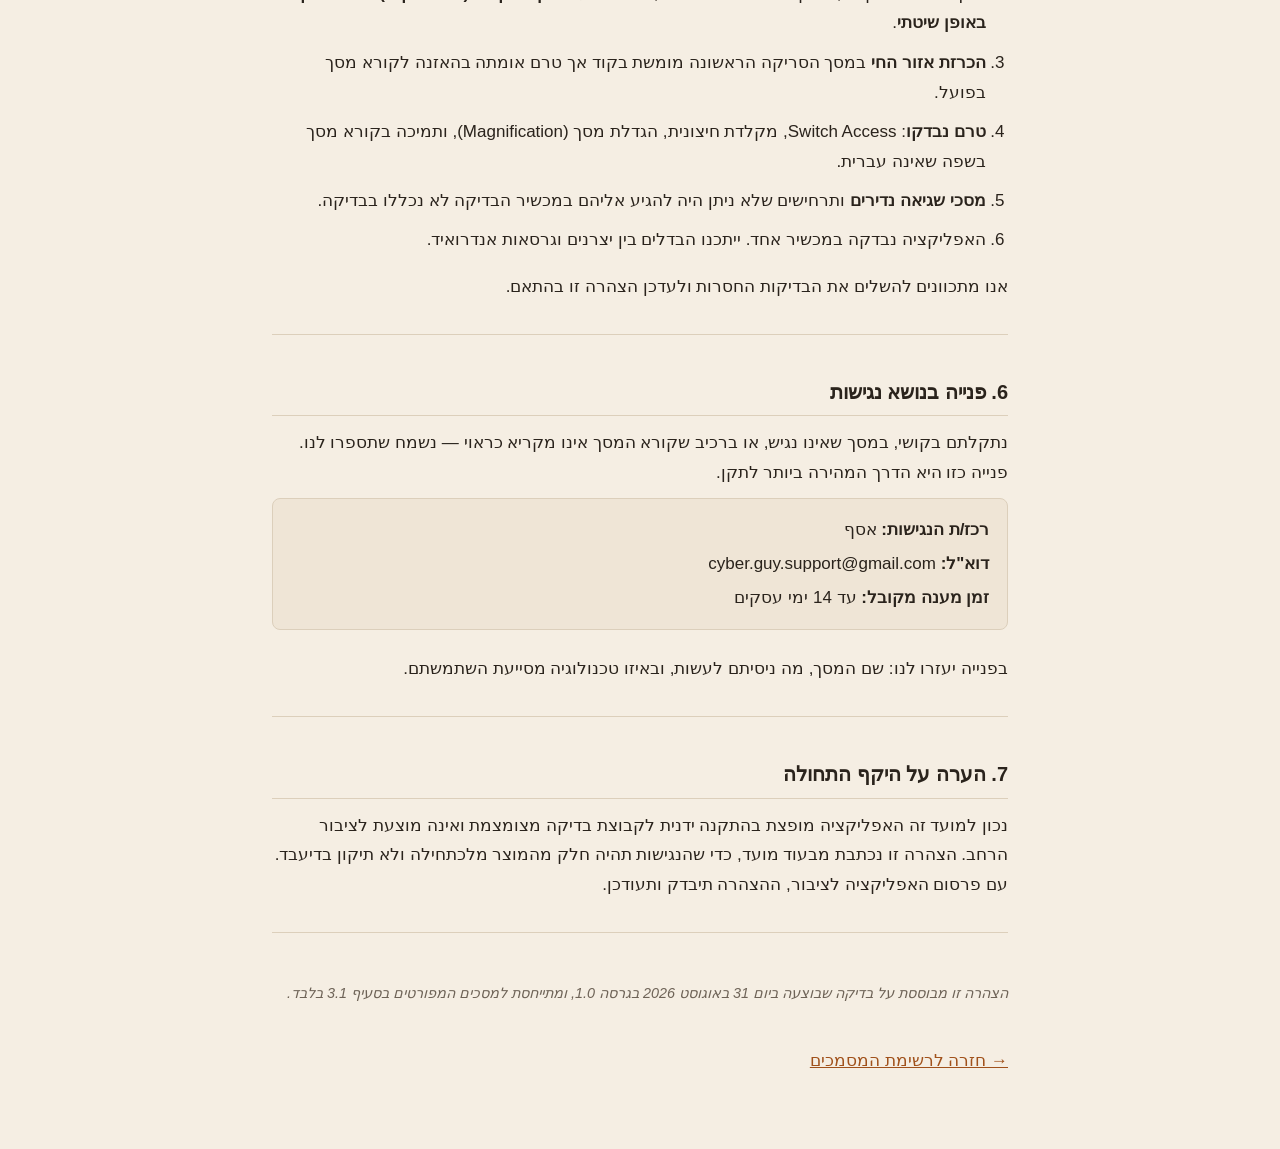
==== commit eaab68d3: "Accessibility statement: statement date 31 Aug 2026, last test date 9 Oct 2026 Co-Authored-By: Claud" ====
--- a/accessibility/index.html
+++ b/accessibility/index.html
@@ -9,7 +9,7 @@
 <body>
 <main>
 <h1>הצהרת נגישות — מסודרלי</h1>
-<p class="meta"><strong>האפליקציה:</strong> מסודרלי<br><strong>מזהה האפליקציה:</strong> <code>com.mesudarli.app</code><br><strong>גרסה שנבדקה:</strong> 1.0<br><strong>תאריך ההצהרה:</strong> 9 באוקטובר 2026<br><strong>מועד הבדיקה האחרון:</strong> 31 באוגוסט 2026</p>
+<p class="meta"><strong>האפליקציה:</strong> מסודרלי<br><strong>מזהה האפליקציה:</strong> <code>com.mesudarli.app</code><br><strong>גרסה שנבדקה:</strong> 1.0<br><strong>תאריך ההצהרה:</strong> 31 באוגוסט 2026<br><strong>מועד הבדיקה האחרון:</strong> 9 באוקטובר 2026</p>
 <hr>
 <h2>1. המחויבות שלנו</h2>
 <p>מסודרלי נבנתה עבור קהל רחב, ובכללו אנשים מבוגרים ואנשים עם מוגבלות. אנחנו רואים בנגישות חלק מהמוצר ולא תוספת לו, ופועלים כדי שכל אדם יוכל למצוא את המסמכים שלו באופן עצמאי, בכבוד ובנוחות.</p>
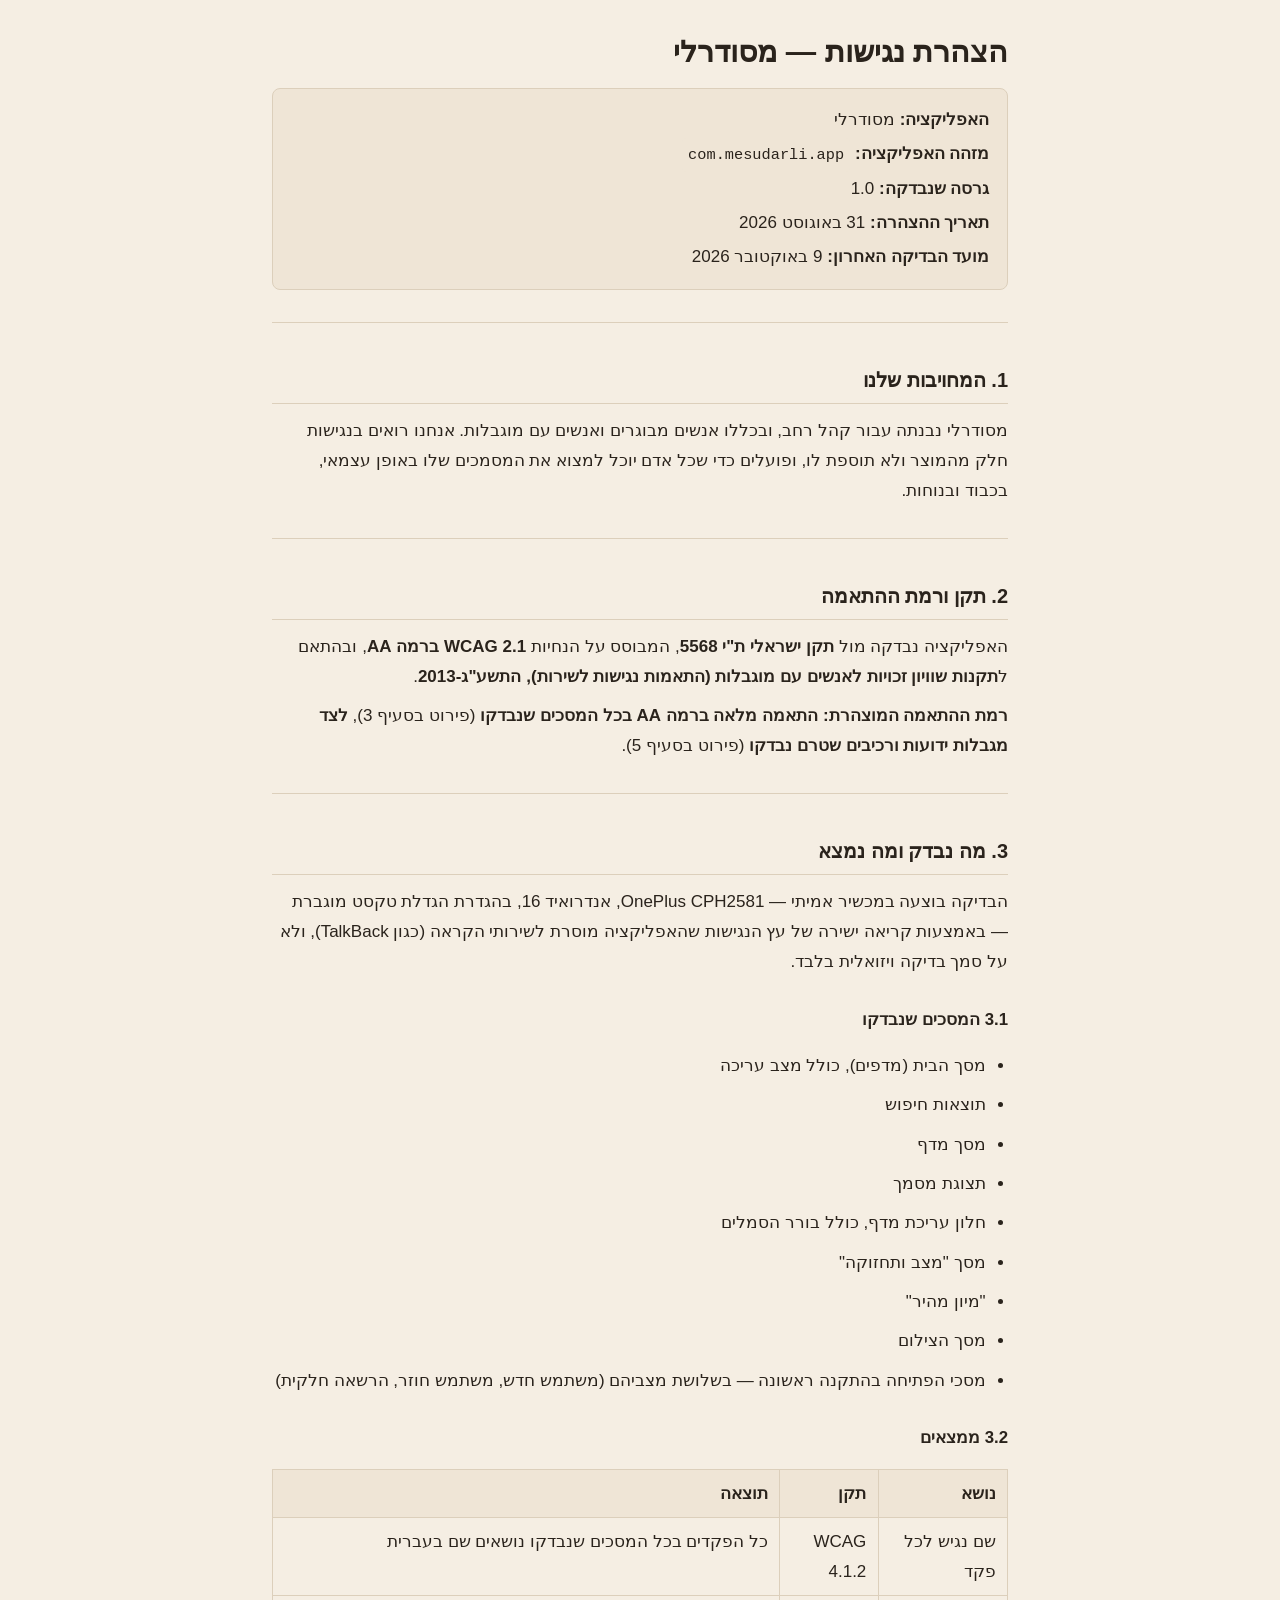
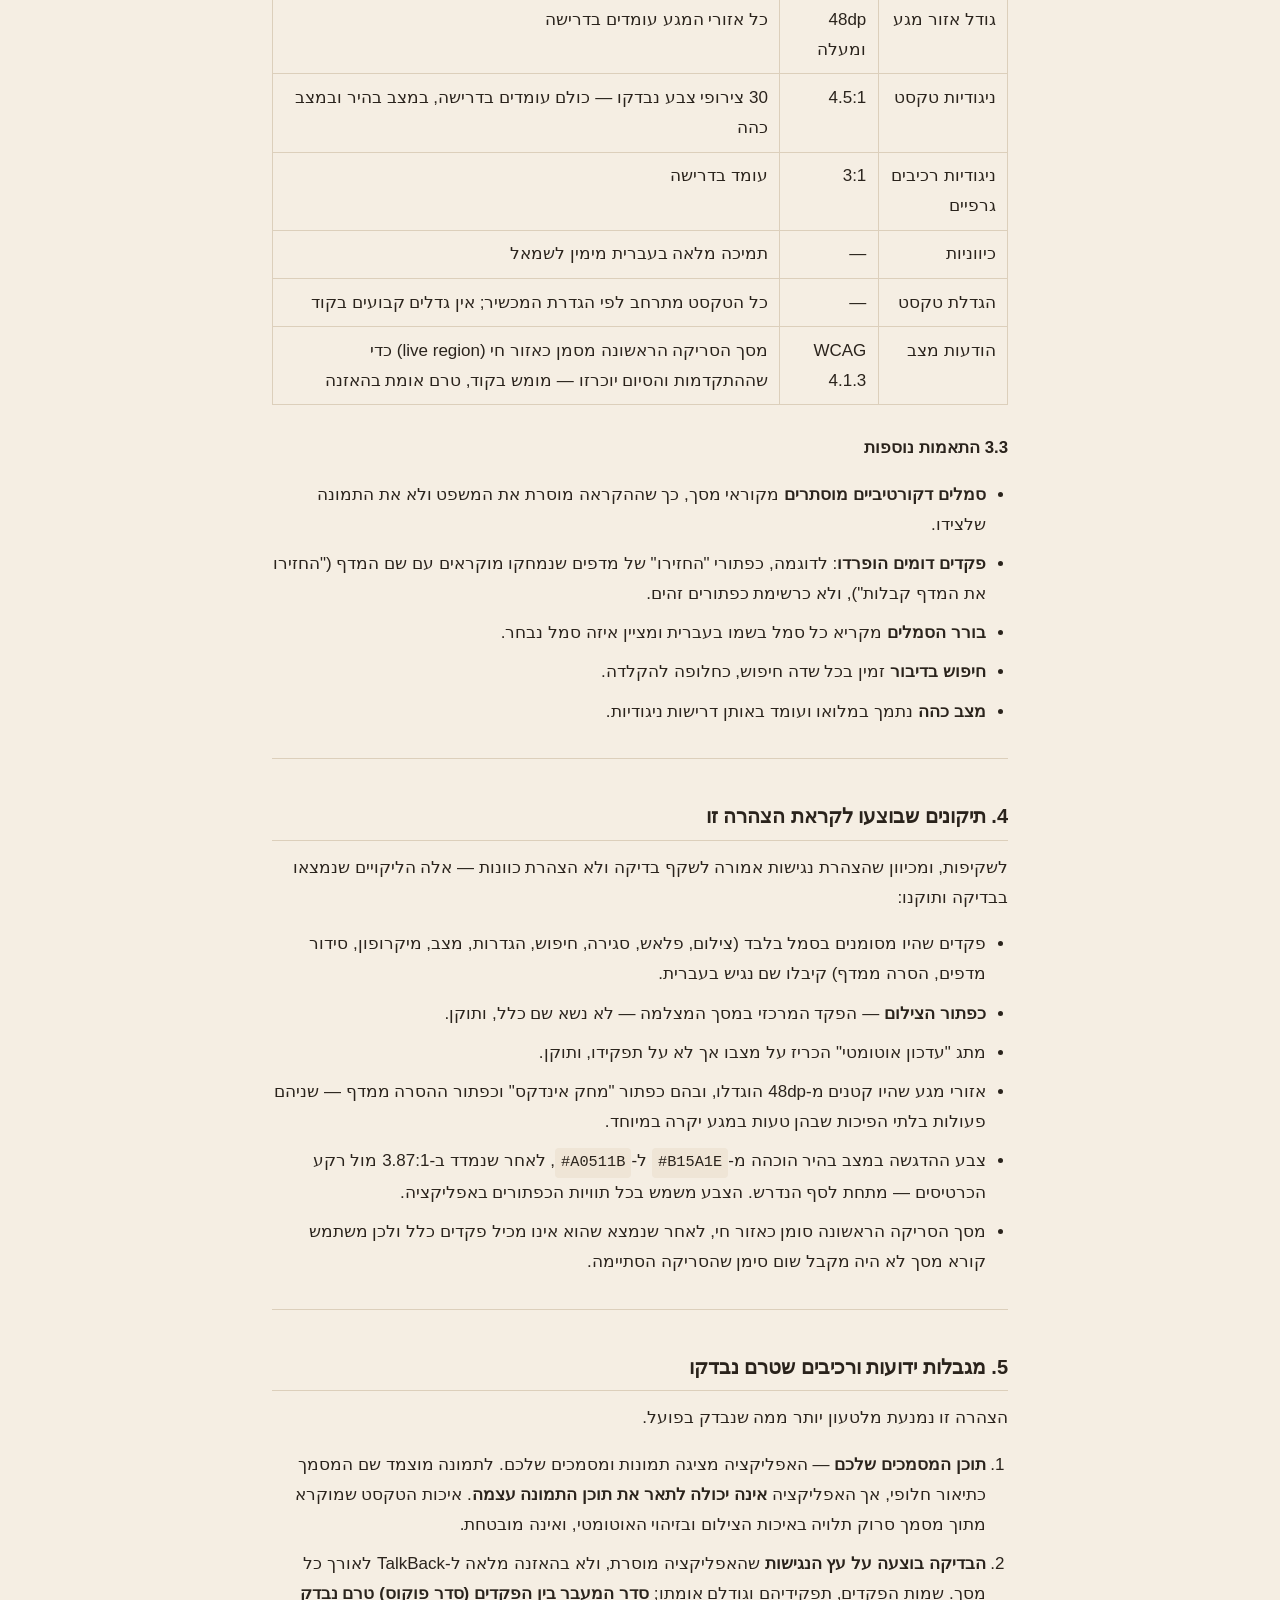
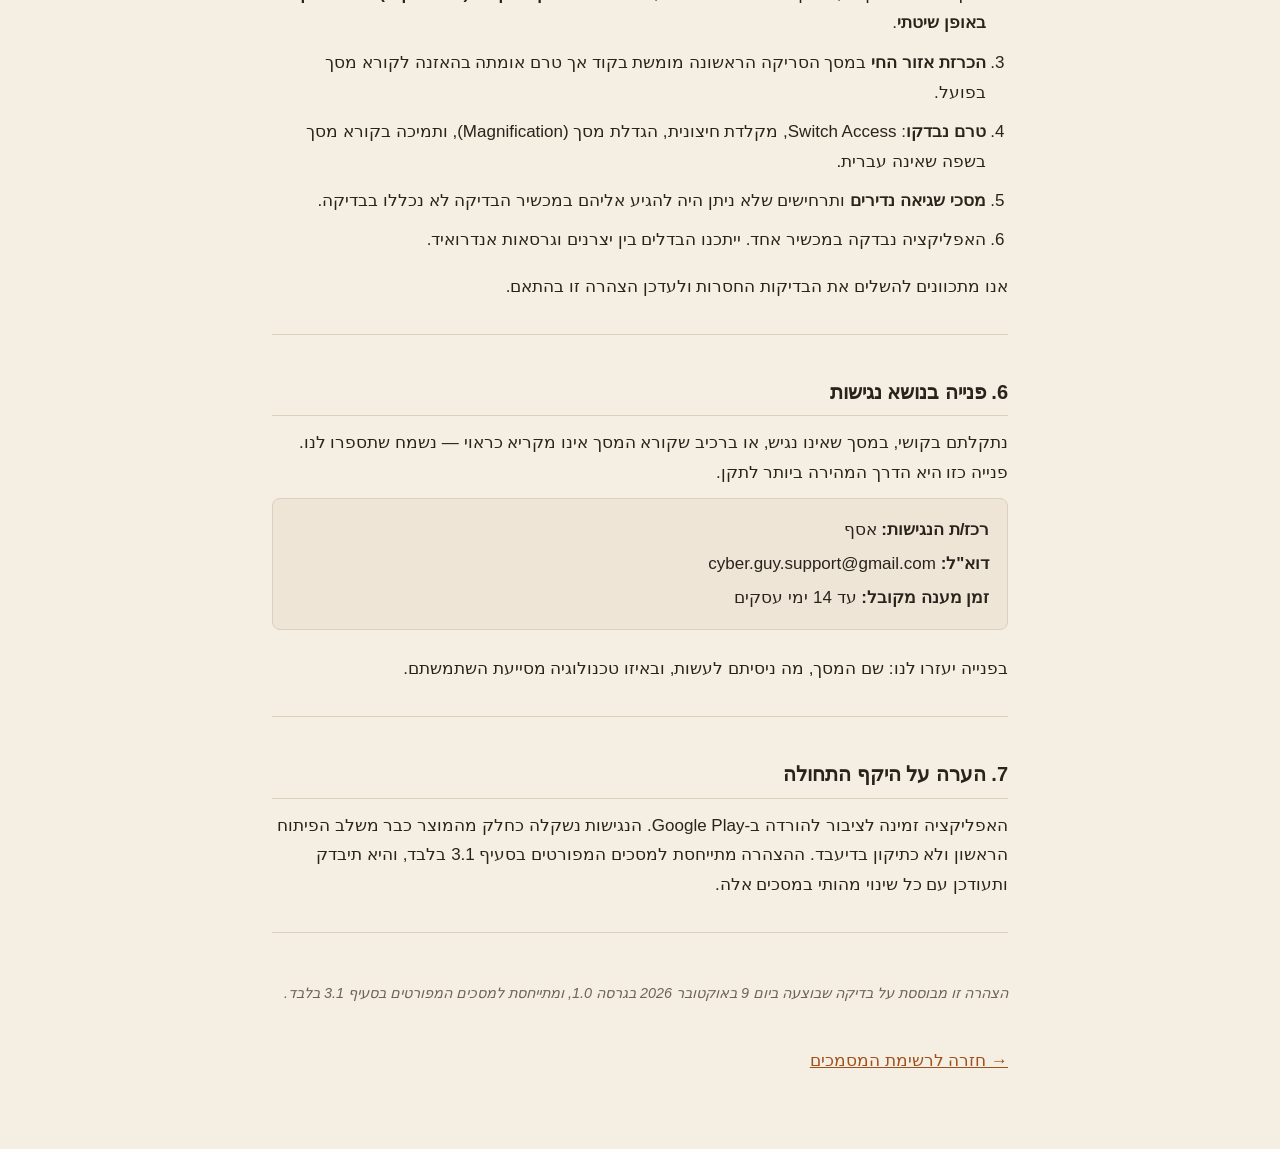
==== commit fcaccad4: "Accessibility statement: scope note reflects public release; footer check date 9 Oct 2026 Co-Authore" ====
--- a/accessibility/index.html
+++ b/accessibility/index.html
@@ -51,9 +51,9 @@
 <p>בפנייה יעזרו לנו: שם המסך, מה ניסיתם לעשות, ובאיזו טכנולוגיה מסייעת השתמשתם.</p>
 <hr>
 <h2>7. הערה על היקף התחולה</h2>
-<p>נכון למועד זה האפליקציה מופצת בהתקנה ידנית לקבוצת בדיקה מצומצמת ואינה מוצעת לציבור הרחב. הצהרה זו נכתבת מבעוד מועד, כדי שהנגישות תהיה חלק מהמוצר מלכתחילה ולא תיקון בדיעבד. עם פרסום האפליקציה לציבור, ההצהרה תיבדק ותעודכן.</p>
+<p>האפליקציה זמינה לציבור להורדה ב‑Google Play. הנגישות נשקלה כחלק מהמוצר כבר משלב הפיתוח הראשון ולא כתיקון בדיעבד. ההצהרה מתייחסת למסכים המפורטים בסעיף 3.1 בלבד, והיא תיבדק ותעודכן עם כל שינוי מהותי במסכים אלה.</p>
 <hr>
-<footer><em>הצהרה זו מבוססת על בדיקה שבוצעה ביום 31 באוגוסט 2026 בגרסה 1.0, ומתייחסת למסכים המפורטים בסעיף 3.1 בלבד.</em></footer>
+<footer><em>הצהרה זו מבוססת על בדיקה שבוצעה ביום 9 באוקטובר 2026 בגרסה 1.0, ומתייחסת למסכים המפורטים בסעיף 3.1 בלבד.</em></footer>
 <p style="margin-top:2.5rem"><a href="../">→ חזרה לרשימת המסמכים</a></p>
 </main>
 </body>
